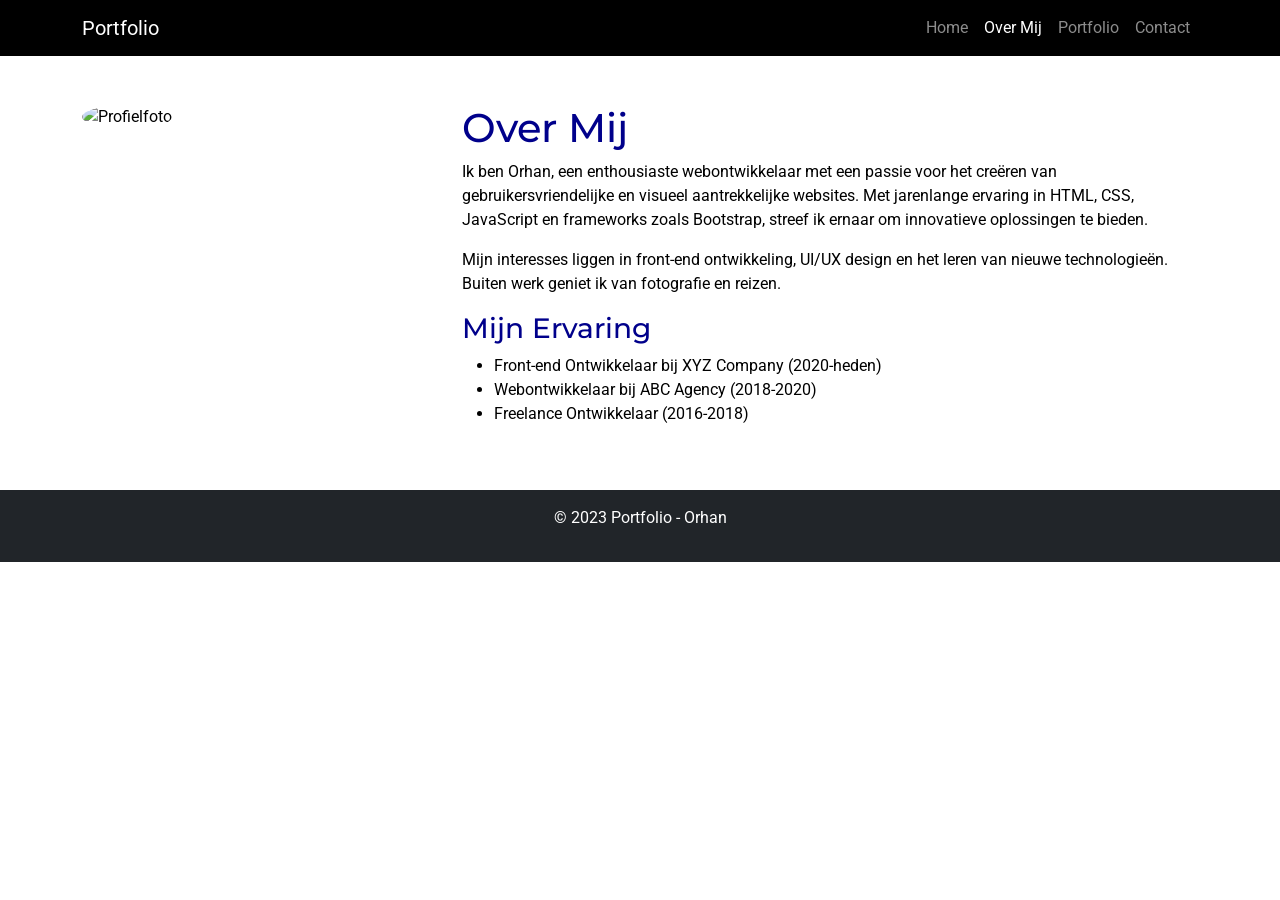
==== about.html @ f9c2327f "eerste test met html enzv" ====
<!DOCTYPE html>
<html lang="nl">
<head>
    <meta charset="UTF-8">
    <meta name="viewport" content="width=device-width, initial-scale=1.0">
    <title>Portfolio - Over Mij</title>
    <link href="https://cdn.jsdelivr.net/npm/bootstrap@5.3.0/dist/css/bootstrap.min.css" rel="stylesheet">
    <link href="https://fonts.googleapis.com/css2?family=Roboto:wght@400;700&family=Montserrat:wght@400;700&display=swap" rel="stylesheet">
    <link rel="stylesheet" href="style.css">
</head>
<body>
    <nav class="navbar navbar-expand-lg navbar-dark bg-dark">
        <div class="container">
            <a class="navbar-brand" href="index.html">Portfolio</a>
            <button class="navbar-toggler" type="button" data-bs-toggle="collapse" data-bs-target="#navbarNav" aria-controls="navbarNav" aria-expanded="false" aria-label="Toggle navigation">
                <span class="navbar-toggler-icon"></span>
            </button>
            <div class="collapse navbar-collapse" id="navbarNav">
                <ul class="navbar-nav ms-auto">
                    <li class="nav-item">
                        <a class="nav-link" href="index.html">Home</a>
                    </li>
                    <li class="nav-item">
                        <a class="nav-link active" href="about.html">Over Mij</a>
                    </li>
                    <li class="nav-item">
                        <a class="nav-link" href="portfolio.html">Portfolio</a>
                    </li>
                    <li class="nav-item">
                        <a class="nav-link" href="contact.html">Contact</a>
                    </li>
                </ul>
            </div>
        </div>
    </nav>

    <main class="container my-5">
        <div class="row">
            <div class="col-md-4">
                <img src="https://via.placeholder.com/300" alt="Profielfoto" class="img-fluid rounded-circle">
            </div>
            <div class="col-md-8">
                <h1>Over Mij</h1>
                <p>Ik ben Orhan, een enthousiaste webontwikkelaar met een passie voor het creëren van gebruikersvriendelijke en visueel aantrekkelijke websites. Met jarenlange ervaring in HTML, CSS, JavaScript en frameworks zoals Bootstrap, streef ik ernaar om innovatieve oplossingen te bieden.</p>
                <p>Mijn interesses liggen in front-end ontwikkeling, UI/UX design en het leren van nieuwe technologieën. Buiten werk geniet ik van fotografie en reizen.</p>
                <h3>Mijn Ervaring</h3>
                <ul>
                    <li>Front-end Ontwikkelaar bij XYZ Company (2020-heden)</li>
                    <li>Webontwikkelaar bij ABC Agency (2018-2020)</li>
                    <li>Freelance Ontwikkelaar (2016-2018)</li>
                </ul>
            </div>
        </div>
    </main>

    <footer class="bg-dark text-white text-center py-3">
        <div class="container">
            <p>&copy; 2023 Portfolio - Orhan</p>
        </div>
    </footer>

    <script src="https://cdn.jsdelivr.net/npm/bootstrap@5.3.0/dist/js/bootstrap.bundle.min.js"></script>
</body>
</html>
---- style.css ----
/* Portfolio Styles */
:root {
    --wit: #FFFFFF;
    --zwart: #000000;
    --donkerblauw: #00008B;
    --lichtblauw: #ADD8E6;
    --grijs: #808080;
}

body {
    font-family: 'Roboto', sans-serif;
    color: var(--zwart);
    background-color: var(--wit);
}

h1, h2, h3, h4, h5, h6 {
    font-family: 'Montserrat', sans-serif;
    color: var(--donkerblauw);
}

.navbar {
    background-color: var(--zwart) !important;
}

.hero {
    background-color: var(--donkerblauw) !important;
}

.btn-primary {
    background-color: var(--lichtblauw);
    border-color: var(--lichtblauw);
    color: var(--zwart);
}

.btn-primary:hover {
    background-color: var(--grijs);
    border-color: var(--grijs);
}

footer {
    background-color: var(--zwart);
    color: var(--wit);
}

.list-group-item {
    background-color: var(--lichtblauw);
    color: var(--zwart);
}
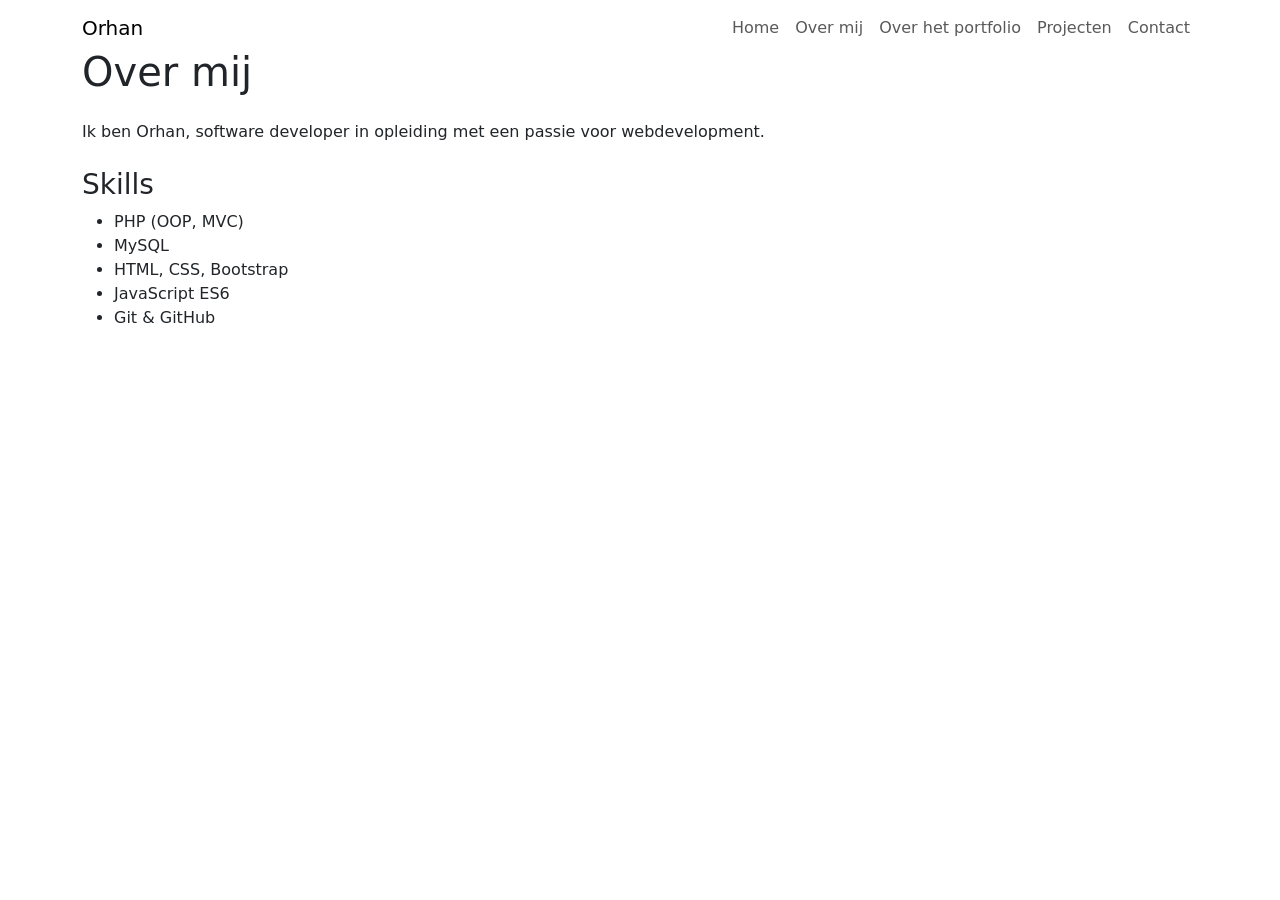
==== commit 550eaa25: "1" ====
--- a/about.html
+++ b/about.html
@@ -2,63 +2,37 @@
 <html lang="nl">
 <head>
     <meta charset="UTF-8">
-    <meta name="viewport" content="width=device-width, initial-scale=1.0">
-    <title>Portfolio - Over Mij</title>
-    <link href="https://cdn.jsdelivr.net/npm/bootstrap@5.3.0/dist/css/bootstrap.min.css" rel="stylesheet">
-    <link href="https://fonts.googleapis.com/css2?family=Roboto:wght@400;700&family=Montserrat:wght@400;700&display=swap" rel="stylesheet">
-    <link rel="stylesheet" href="style.css">
+    <title>Over mij – Portfolio Orhan</title>
+    <meta name="viewport" content="width=device-width, initial-scale=1">
+    <link href="https://cdn.jsdelivr.net/npm/bootstrap@5.3.3/dist/css/bootstrap.min.css" rel="stylesheet">
+    <link href="assets/css/style.css" rel="stylesheet">
 </head>
+
 <body>
-    <nav class="navbar navbar-expand-lg navbar-dark bg-dark">
-        <div class="container">
-            <a class="navbar-brand" href="index.html">Portfolio</a>
-            <button class="navbar-toggler" type="button" data-bs-toggle="collapse" data-bs-target="#navbarNav" aria-controls="navbarNav" aria-expanded="false" aria-label="Toggle navigation">
-                <span class="navbar-toggler-icon"></span>
-            </button>
-            <div class="collapse navbar-collapse" id="navbarNav">
-                <ul class="navbar-nav ms-auto">
-                    <li class="nav-item">
-                        <a class="nav-link" href="index.html">Home</a>
-                    </li>
-                    <li class="nav-item">
-                        <a class="nav-link active" href="about.html">Over Mij</a>
-                    </li>
-                    <li class="nav-item">
-                        <a class="nav-link" href="portfolio.html">Portfolio</a>
-                    </li>
-                    <li class="nav-item">
-                        <a class="nav-link" href="contact.html">Contact</a>
-                    </li>
-                </ul>
-            </div>
-        </div>
-    </nav>
+<!-- NAVIGATIE -->
+<div id="nav-placeholder"></div>
 
-    <main class="container my-5">
-        <div class="row">
-            <div class="col-md-4">
-                <img src="https://via.placeholder.com/300" alt="Profielfoto" class="img-fluid rounded-circle">
-            </div>
-            <div class="col-md-8">
-                <h1>Over Mij</h1>
-                <p>Ik ben Orhan, een enthousiaste webontwikkelaar met een passie voor het creëren van gebruikersvriendelijke en visueel aantrekkelijke websites. Met jarenlange ervaring in HTML, CSS, JavaScript en frameworks zoals Bootstrap, streef ik ernaar om innovatieve oplossingen te bieden.</p>
-                <p>Mijn interesses liggen in front-end ontwikkeling, UI/UX design en het leren van nieuwe technologieën. Buiten werk geniet ik van fotografie en reizen.</p>
-                <h3>Mijn Ervaring</h3>
-                <ul>
-                    <li>Front-end Ontwikkelaar bij XYZ Company (2020-heden)</li>
-                    <li>Webontwikkelaar bij ABC Agency (2018-2020)</li>
-                    <li>Freelance Ontwikkelaar (2016-2018)</li>
-                </ul>
-            </div>
-        </div>
-    </main>
+<script>
+fetch("nav.html")
+    .then(response => response.text())
+    .then(data => {
+        document.getElementById("nav-placeholder").innerHTML = data;
+    });
+</script>
 
-    <footer class="bg-dark text-white text-center py-3">
-        <div class="container">
-            <p>&copy; 2023 Portfolio - Orhan</p>
-        </div>
-    </footer>
+<section class="container py-5">
+    <h1 class="mb-4">Over mij</h1>
+    <p>Ik ben Orhan, software developer in opleiding met een passie voor webdevelopment.</p>
 
-    <script src="https://cdn.jsdelivr.net/npm/bootstrap@5.3.0/dist/js/bootstrap.bundle.min.js"></script>
+    <h3 class="mt-4">Skills</h3>
+    <ul>
+        <li>PHP (OOP, MVC)</li>
+        <li>MySQL</li>
+        <li>HTML, CSS, Bootstrap</li>
+        <li>JavaScript ES6</li>
+        <li>Git & GitHub</li>
+    </ul>
+</section>
+
 </body>
-</html>+</html>
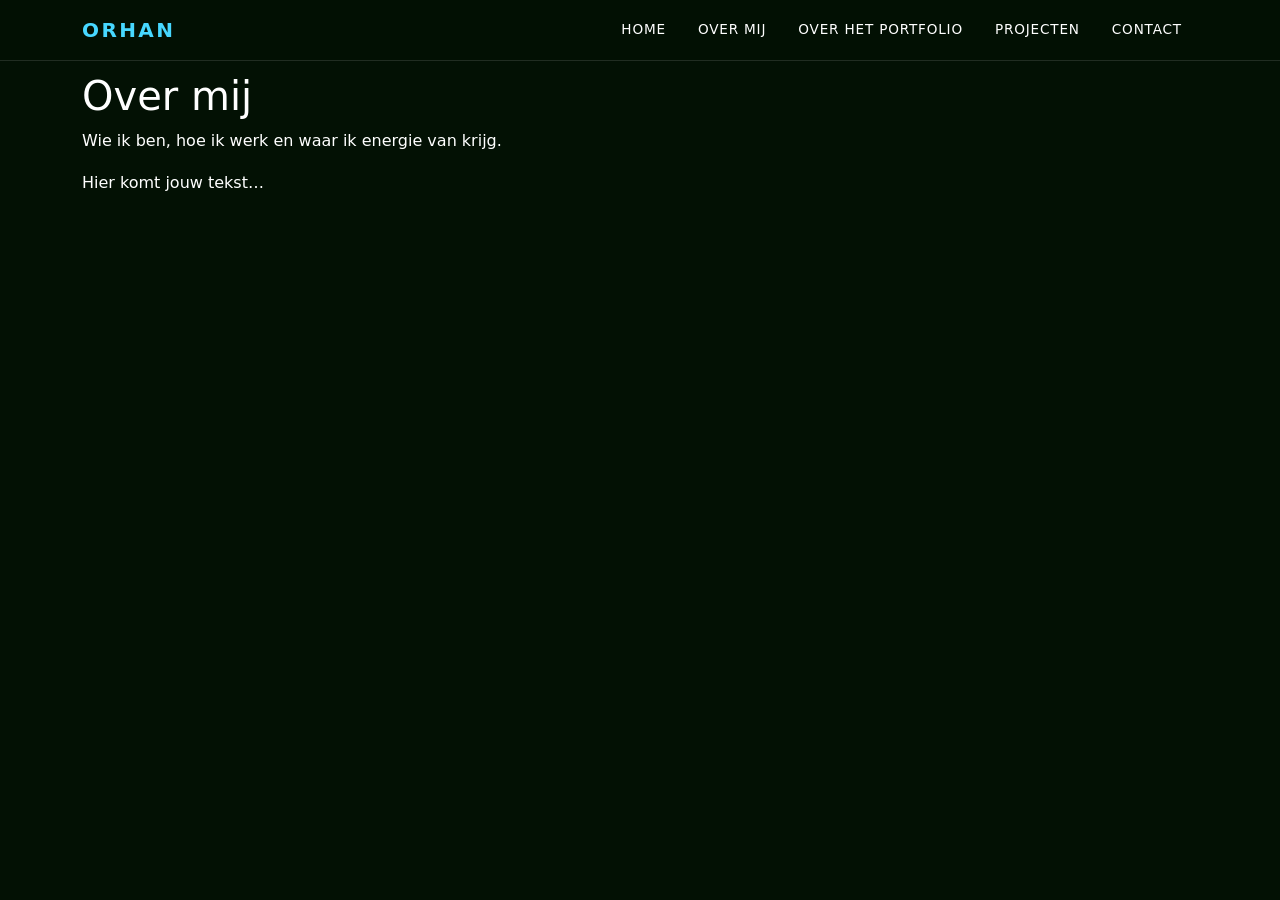
==== commit 72b90e75: "7" ====
--- a/about.html
+++ b/about.html
@@ -2,37 +2,28 @@
 <html lang="nl">
 <head>
     <meta charset="UTF-8">
-    <title>Over mij – Portfolio Orhan</title>
+    <title>Over mij – Orhan</title>
     <meta name="viewport" content="width=device-width, initial-scale=1">
+
     <link href="https://cdn.jsdelivr.net/npm/bootstrap@5.3.3/dist/css/bootstrap.min.css" rel="stylesheet">
-    <link href="assets/css/style.css" rel="stylesheet">
+    <link href="style.css" rel="stylesheet">
 </head>
 
 <body>
-<!-- NAVIGATIE -->
+
 <div id="nav-placeholder"></div>
 
-<script>
-fetch("nav.html")
-    .then(response => response.text())
-    .then(data => {
-        document.getElementById("nav-placeholder").innerHTML = data;
-    });
-</script>
+<section class="section" style="background-image:url('turn0image7');">
+    <div class="container">
+        <h1 class="section-title">Over mij</h1>
+        <p class="section-subtitle">Wie ik ben, hoe ik werk en waar ik energie van krijg.</p>
 
-<section class="container py-5">
-    <h1 class="mb-4">Over mij</h1>
-    <p>Ik ben Orhan, software developer in opleiding met een passie voor webdevelopment.</p>
-
-    <h3 class="mt-4">Skills</h3>
-    <ul>
-        <li>PHP (OOP, MVC)</li>
-        <li>MySQL</li>
-        <li>HTML, CSS, Bootstrap</li>
-        <li>JavaScript ES6</li>
-        <li>Git & GitHub</li>
-    </ul>
+        <p>Hier komt jouw tekst…</p>
+    </div>
 </section>
 
+<script src="script.js"></script>
+<script src="https://cdn.jsdelivr.net/npm/bootstrap@5.3.3/dist/js/bootstrap.bundle.min.js"></script>
 </body>
 </html>
+
--- a/style.css
+++ b/style.css
@@ -0,0 +1,186 @@
+/* =========================================================
+   ORHAN PORTFOLIO THEME – PREMIUM BLUE EDITION
+   ========================================================= */
+
+/* ---------- COLOR SYSTEM ---------- */
+:root {
+    --bg-dark: #031104;
+    --bg-surface: #04151f;
+    --bg-card: #020b12;
+
+    --primary: #47D7FF;       /* helder blauw */
+    --primary-hover: #6ee3ff; /* lichtere hover */
+    --secondary: #468CAC;     /* ondersteunend blauw */
+    --accent-dark: #004662;
+
+    --text-main: #FFFFFF;
+    --text-soft: #e8f7ff;
+    --text-muted: #9ca3af;
+
+    --border-soft: rgba(255, 255, 255, 0.12);
+    --shadow-soft: 0 18px 40px rgba(0, 0, 0, 0.45);
+}
+
+/* ---------- GLOBAL ---------- */
+body {
+    margin: 0;
+    padding-top: 72px;
+    background-color: var(--bg-dark);
+    color: var(--text-main);
+    font-family: system-ui, sans-serif;
+    line-height: 1.6;
+}
+
+a {
+    color: var(--primary);
+    transition: 0.25s ease;
+}
+
+a:hover {
+    color: var(--primary-hover);
+}
+
+/* ---------- NAVIGATION ---------- */
+.navbar {
+    background-color: rgba(3, 17, 4, 0.92);
+    backdrop-filter: blur(12px);
+    border-bottom: 1px solid var(--border-soft);
+}
+
+.navbar-brand {
+    color: var(--primary) !important;
+    font-weight: 700;
+    letter-spacing: 0.12em;
+    text-transform: uppercase;
+}
+
+.nav-link {
+    color: var(--text-main) !important;
+    text-transform: uppercase;
+    font-size: 0.85rem;
+    letter-spacing: 0.06em;
+    padding: 0.7rem 1rem !important;
+    transition: 0.25s ease;
+}
+
+.nav-link:hover {
+    color: var(--primary-hover) !important;
+}
+
+.nav-link.active {
+    color: var(--primary) !important;
+    position: relative;
+}
+
+.nav-link.active::after {
+    content: "";
+    position: absolute;
+    left: 1rem;
+    right: 1rem;
+    bottom: 0.3rem;
+    height: 2px;
+    background: var(--primary);
+    border-radius: 999px;
+}
+
+/* ---------- HERO ---------- */
+.hero {
+    padding: 4rem 1rem;
+    text-align: center;
+    background:
+        radial-gradient(circle at top left, rgba(71, 215, 255, 0.18), transparent 60%),
+        radial-gradient(circle at bottom right, rgba(0, 70, 98, 0.7), transparent 70%);
+}
+
+.hero-title {
+    font-size: 2rem;
+    font-weight: 800;
+    letter-spacing: -0.03em;
+    color: var(--text-main);
+}
+
+.hero-subtitle {
+    font-size: 1rem;
+    color: var(--text-soft);
+    max-width: 32rem;
+    margin: 0 auto;
+}
+
+/* ---------- BUTTONS ---------- */
+.btn-primary-custom {
+    background: linear-gradient(135deg, var(--primary), var(--secondary));
+    border: none;
+    color: var(--bg-dark);
+    font-weight: 600;
+    padding: 0.7rem 1.6rem;
+    border-radius: 999px;
+    box-shadow: 0 10px 30px rgba(71, 215, 255, 0.35);
+    transition: 0.25s ease;
+}
+
+.btn-primary-custom:hover {
+    transform: translateY(-3px);
+    box-shadow: 0 14px 40px rgba(71, 215, 255, 0.45);
+}
+
+.btn-outline-custom {
+    border: 1px solid var(--primary);
+    color: var(--primary);
+    padding: 0.7rem 1.6rem;
+    border-radius: 999px;
+    transition: 0.25s ease;
+}
+
+.btn-outline-custom:hover {
+    background-color: var(--primary);
+    color: var(--bg-dark);
+}
+
+/* ---------- CARDS ---------- */
+.card {
+    background-color: var(--bg-card);
+    border: 1px solid var(--border-soft);
+    border-radius: 1rem;
+    padding: 1.5rem;
+    transition: 0.25s ease;
+}
+
+.card:hover {
+    transform: translateY(-4px);
+    border-color: var(--primary);
+    box-shadow: var(--shadow-soft);
+}
+
+/* ---------- PROJECT CARDS ---------- */
+.project-card .card-title {
+    font-size: 1.1rem;
+    font-weight: 600;
+    color: var(--text-main);
+}
+
+.project-card .card-text {
+    color: var(--text-soft);
+}
+
+/* ---------- FORMS ---------- */
+.form-control {
+    background-color: var(--bg-surface);
+    border: 1px solid var(--border-soft);
+    color: var(--text-main);
+    border-radius: 0.6rem;
+}
+
+.form-control:focus {
+    border-color: var(--primary);
+    box-shadow: 0 0 0 2px rgba(71, 215, 255, 0.4);
+}
+
+/* ---------- FOOTER ---------- */
+.footer {
+    border-top: 1px solid var(--border-soft);
+    padding: 2rem 0;
+    color: var(--text-muted);
+    font-size: 0.9rem;
+    text-align: center;
+}
+
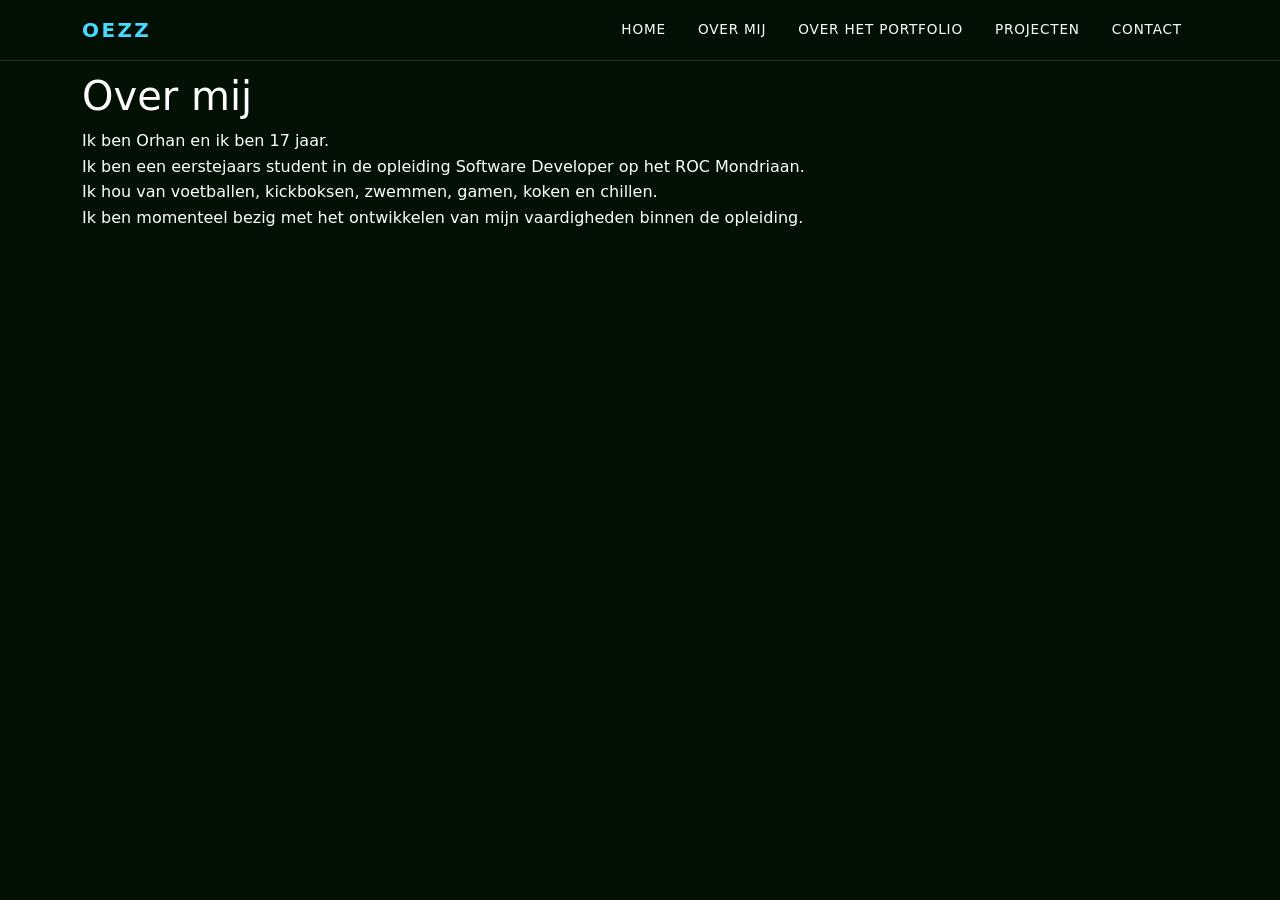
==== commit 1a7f1df5: "1" ====
--- a/about.html
+++ b/about.html
@@ -1,5 +1,6 @@
 <!DOCTYPE html>
 <html lang="nl">
+
 <head>
     <meta charset="UTF-8">
     <title>Over mij – Orhan</title>
@@ -11,19 +12,22 @@
 
 <body>
 
-<div id="nav-placeholder"></div>
+    <div id="nav-placeholder"></div>
 
-<section class="section" style="background-image:url('turn0image7');">
-    <div class="container">
-        <h1 class="section-title">Over mij</h1>
-        <p class="section-subtitle">Wie ik ben, hoe ik werk en waar ik energie van krijg.</p>
+    <section class="section" style="background-image:url('turn0image7');">
+        <div class="container">
+            <h1 class="section-title">Over mij</h1>
+            <p>Ik ben Orhan en ik ben 17 jaar.<br>
+                Ik ben een eerstejaars student in de opleiding Software Developer op het ROC Mondriaan.<br>
+                Ik hou van voetballen, kickboksen, zwemmen, gamen, koken en chillen.<br>
+                Ik ben momenteel bezig met het ontwikkelen van mijn vaardigheden binnen de opleiding.<br>
+            </p>
+        </div>
+    </section>
 
-        <p>Hier komt jouw tekst…</p>
-    </div>
-</section>
 
-<script src="script.js"></script>
-<script src="https://cdn.jsdelivr.net/npm/bootstrap@5.3.3/dist/js/bootstrap.bundle.min.js"></script>
+    <script src="script.js"></script>
+    <script src="https://cdn.jsdelivr.net/npm/bootstrap@5.3.3/dist/js/bootstrap.bundle.min.js"></script>
 </body>
-</html>
 
+</html>
--- a/style.css
+++ b/style.css
@@ -1,16 +1,11 @@
-/* =========================================================
-   ORHAN PORTFOLIO THEME – PREMIUM BLUE EDITION
-   ========================================================= */
-
-/* ---------- COLOR SYSTEM ---------- */
 :root {
     --bg-dark: #031104;
     --bg-surface: #04151f;
     --bg-card: #020b12;
 
-    --primary: #47D7FF;       /* helder blauw */
-    --primary-hover: #6ee3ff; /* lichtere hover */
-    --secondary: #468CAC;     /* ondersteunend blauw */
+    --primary: #47D7FF;
+    --primary-hover: #6ee3ff;
+    --secondary: #468CAC;
     --accent-dark: #004662;
 
     --text-main: #FFFFFF;
@@ -21,7 +16,6 @@
     --shadow-soft: 0 18px 40px rgba(0, 0, 0, 0.45);
 }
 
-/* ---------- GLOBAL ---------- */
 body {
     margin: 0;
     padding-top: 72px;
@@ -40,7 +34,6 @@
     color: var(--primary-hover);
 }
 
-/* ---------- NAVIGATION ---------- */
 .navbar {
     background-color: rgba(3, 17, 4, 0.92);
     backdrop-filter: blur(12px);
@@ -83,14 +76,18 @@
     border-radius: 999px;
 }
 
-/* ---------- HERO ---------- */
+
 .hero {
-    padding: 4rem 1rem;
+    padding: 8rem 1rem 10rem;
     text-align: center;
+
     background:
-        radial-gradient(circle at top left, rgba(71, 215, 255, 0.18), transparent 60%),
-        radial-gradient(circle at bottom right, rgba(0, 70, 98, 0.7), transparent 70%);
+        radial-gradient(circle at top left, rgba(41, 112, 131, 0.28) 0%, transparent 70%),
+        radial-gradient(circle at bottom right, rgba(0, 70, 98, 0.8) 0%, transparent 85%),
+        linear-gradient(to bottom, rgba(0, 30, 40, 0.4), rgba(0, 0, 0, 0.85));
+    /* extra diepte */
 }
+
 
 .hero-title {
     font-size: 2rem;
@@ -106,7 +103,6 @@
     margin: 0 auto;
 }
 
-/* ---------- BUTTONS ---------- */
 .btn-primary-custom {
     background: linear-gradient(135deg, var(--primary), var(--secondary));
     border: none;
@@ -136,7 +132,6 @@
     color: var(--bg-dark);
 }
 
-/* ---------- CARDS ---------- */
 .card {
     background-color: var(--bg-card);
     border: 1px solid var(--border-soft);
@@ -151,7 +146,6 @@
     box-shadow: var(--shadow-soft);
 }
 
-/* ---------- PROJECT CARDS ---------- */
 .project-card .card-title {
     font-size: 1.1rem;
     font-weight: 600;
@@ -162,7 +156,6 @@
     color: var(--text-soft);
 }
 
-/* ---------- FORMS ---------- */
 .form-control {
     background-color: var(--bg-surface);
     border: 1px solid var(--border-soft);
@@ -175,7 +168,6 @@
     box-shadow: 0 0 0 2px rgba(71, 215, 255, 0.4);
 }
 
-/* ---------- FOOTER ---------- */
 .footer {
     border-top: 1px solid var(--border-soft);
     padding: 2rem 0;
@@ -184,3 +176,11 @@
     text-align: center;
 }
 
+.profile-img {
+    width: 100%;
+    max-width: 260px;
+    border-radius: 1rem;
+    border: 2px solid var(--primary);
+    box-shadow: 0 10px 30px rgba(71, 215, 255, 0.25);
+    object-fit: cover;
+}
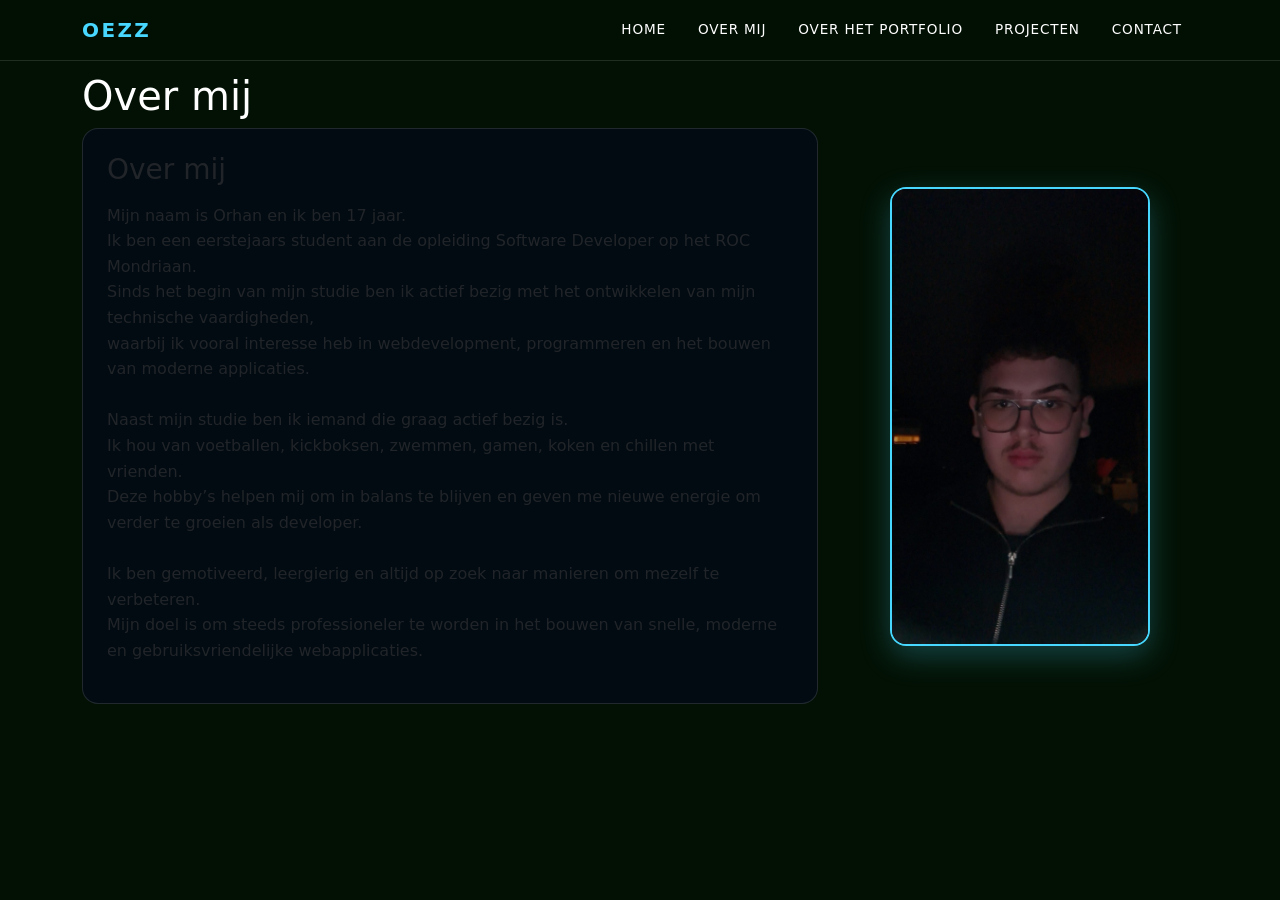
==== commit ae9d1b54: "1" ====
--- a/about.html
+++ b/about.html
@@ -12,22 +12,48 @@
 
 <body>
 
-    <div id="nav-placeholder"></div>
+<div id="nav-placeholder"></div>
 
-    <section class="section" style="background-image:url('turn0image7');">
-        <div class="container">
-            <h1 class="section-title">Over mij</h1>
-            <p>Ik ben Orhan en ik ben 17 jaar.<br>
-                Ik ben een eerstejaars student in de opleiding Software Developer op het ROC Mondriaan.<br>
-                Ik hou van voetballen, kickboksen, zwemmen, gamen, koken en chillen.<br>
-                Ik ben momenteel bezig met het ontwikkelen van mijn vaardigheden binnen de opleiding.<br>
-            </p>
+<section class="section" style="background-image:url('turn0image7');">
+    <div class="container">
+
+        <h1 class="section-title">Over mij</h1>
+
+        <div class="row align-items-center g-4">
+
+            
+            <div class="col-md-8">
+                <div class="card p-4">
+                    <h3 class="mb-3">Over mij</h3>
+                    <p class="text-soft">
+                        Mijn naam is Orhan en ik ben 17 jaar.<br>
+                        Ik ben een eerstejaars student aan de opleiding Software Developer op het ROC Mondriaan.<br>
+                        Sinds het begin van mijn studie ben ik actief bezig met het ontwikkelen van mijn technische vaardigheden,<br>
+                        waarbij ik vooral interesse heb in webdevelopment, programmeren en het bouwen van moderne applicaties.<br>
+                        <br>
+                        Naast mijn studie ben ik iemand die graag actief bezig is.<br>
+                        Ik hou van voetballen, kickboksen, zwemmen, gamen, koken en chillen met vrienden.<br>
+                        Deze hobby’s helpen mij om in balans te blijven en geven me nieuwe energie om verder te groeien als developer.<br>
+                        <br>
+                        Ik ben gemotiveerd, leergierig en altijd op zoek naar manieren om mezelf te verbeteren.<br>
+                        Mijn doel is om steeds professioneler te worden in het bouwen van snelle, moderne en gebruiksvriendelijke webapplicaties.<br>
+                    </p>
+                </div>
+            </div>
+
+            <div class="col-md-4 text-center">
+                <img src="img/orhan.jpg.jpeg"
+                     alt="Profielfoto Orhan"
+                     class="profile-img">
+            </div>
+
         </div>
-    </section>
 
+    </div>
+</section>
 
-    <script src="script.js"></script>
-    <script src="https://cdn.jsdelivr.net/npm/bootstrap@5.3.3/dist/js/bootstrap.bundle.min.js"></script>
+<script src="script.js"></script>
+<script src="https://cdn.jsdelivr.net/npm/bootstrap@5.3.3/dist/js/bootstrap.bundle.min.js"></script>
 </body>
 
-</html>+</html>
--- a/style.css
+++ b/style.css
@@ -183,4 +183,4 @@
     border: 2px solid var(--primary);
     box-shadow: 0 10px 30px rgba(71, 215, 255, 0.25);
     object-fit: cover;
-}+}
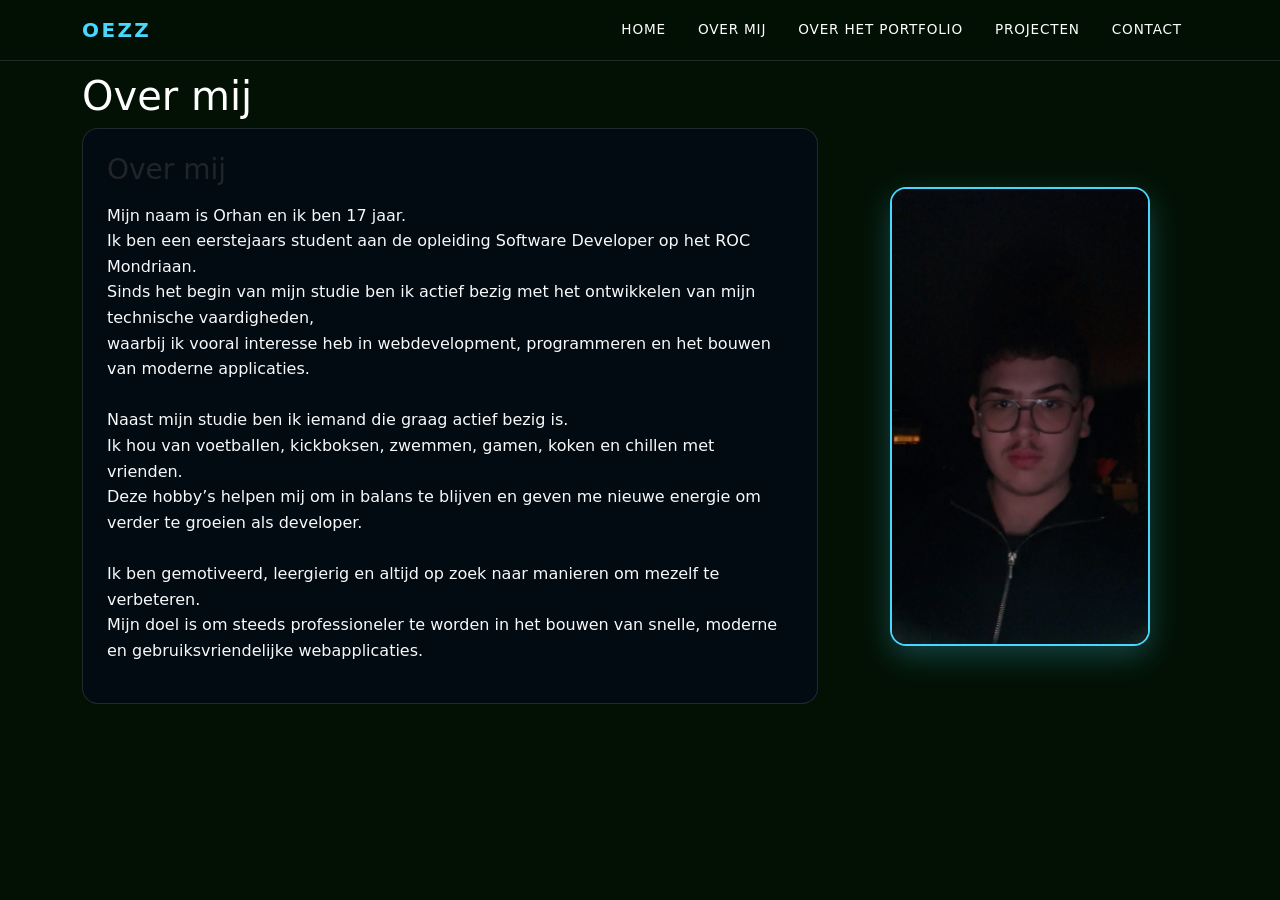
==== commit bd614831: "Update about.html" ====
--- a/about.html
+++ b/about.html
@@ -25,7 +25,7 @@
             <div class="col-md-8">
                 <div class="card p-4">
                     <h3 class="mb-3">Over mij</h3>
-                    <p class="text-soft">
+                    <p class="text-light">
                         Mijn naam is Orhan en ik ben 17 jaar.<br>
                         Ik ben een eerstejaars student aan de opleiding Software Developer op het ROC Mondriaan.<br>
                         Sinds het begin van mijn studie ben ik actief bezig met het ontwikkelen van mijn technische vaardigheden,<br>
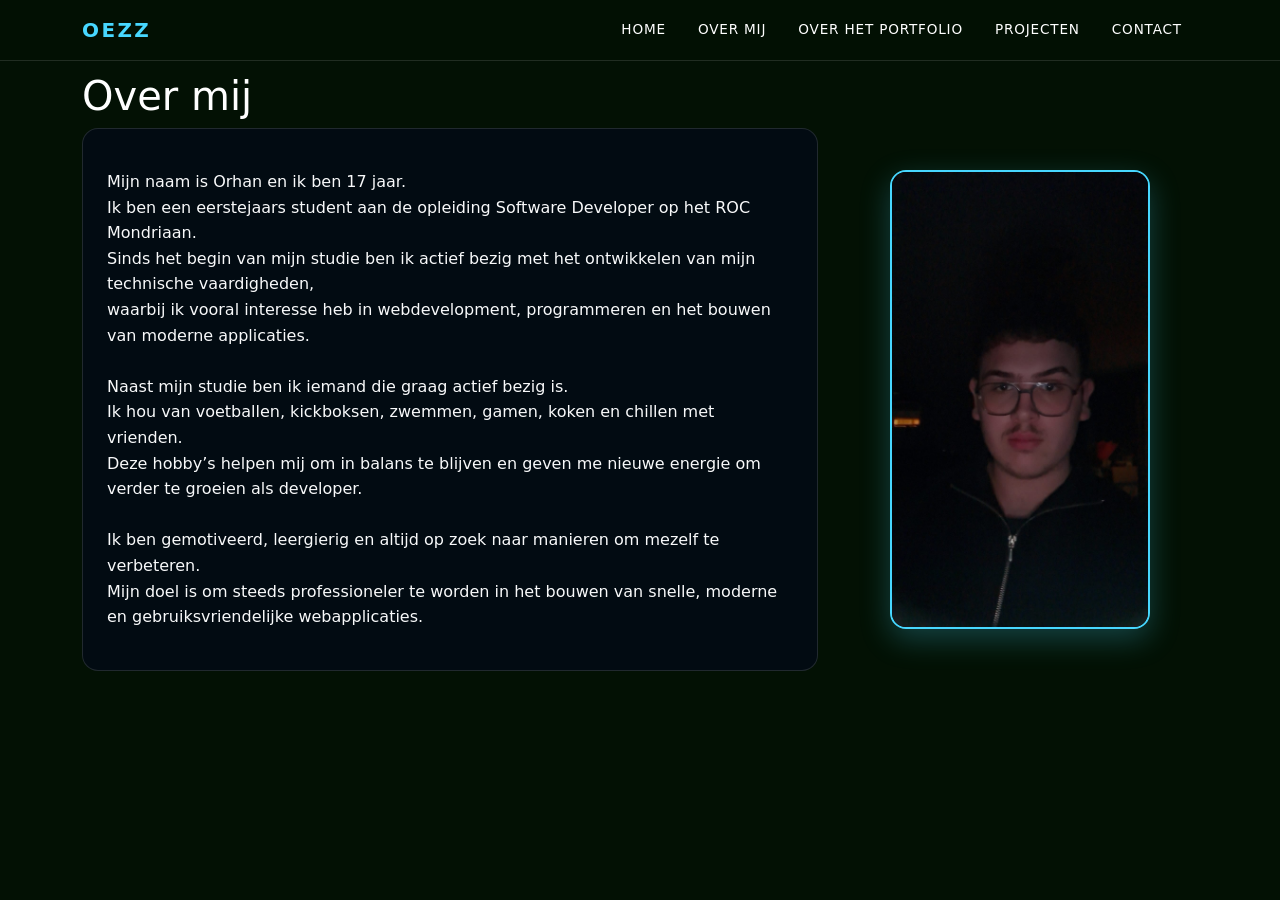
==== commit 78b920de: "Update about.html" ====
--- a/about.html
+++ b/about.html
@@ -24,7 +24,7 @@
             
             <div class="col-md-8">
                 <div class="card p-4">
-                    <h3 class="mb-3">Over mij</h3>
+                    <h3 class="mb-3"></h3>
                     <p class="text-light">
                         Mijn naam is Orhan en ik ben 17 jaar.<br>
                         Ik ben een eerstejaars student aan de opleiding Software Developer op het ROC Mondriaan.<br>
